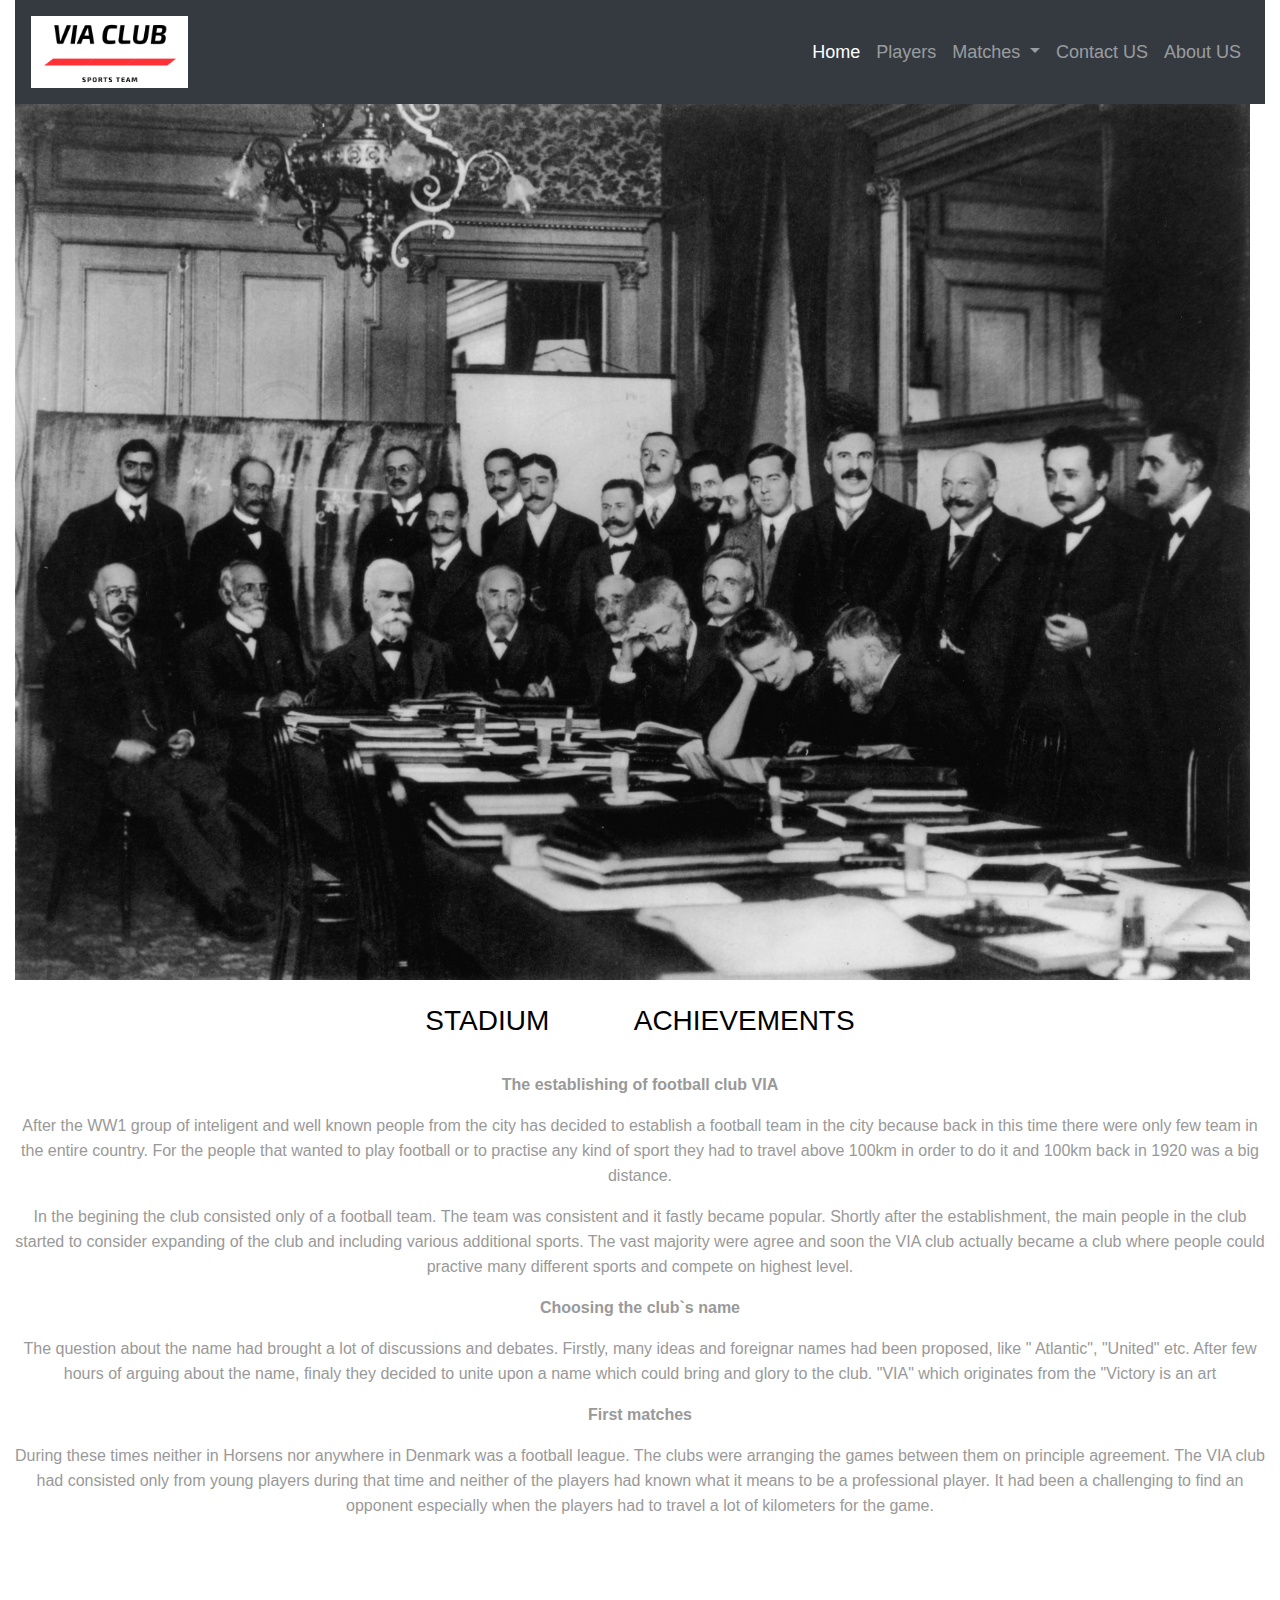
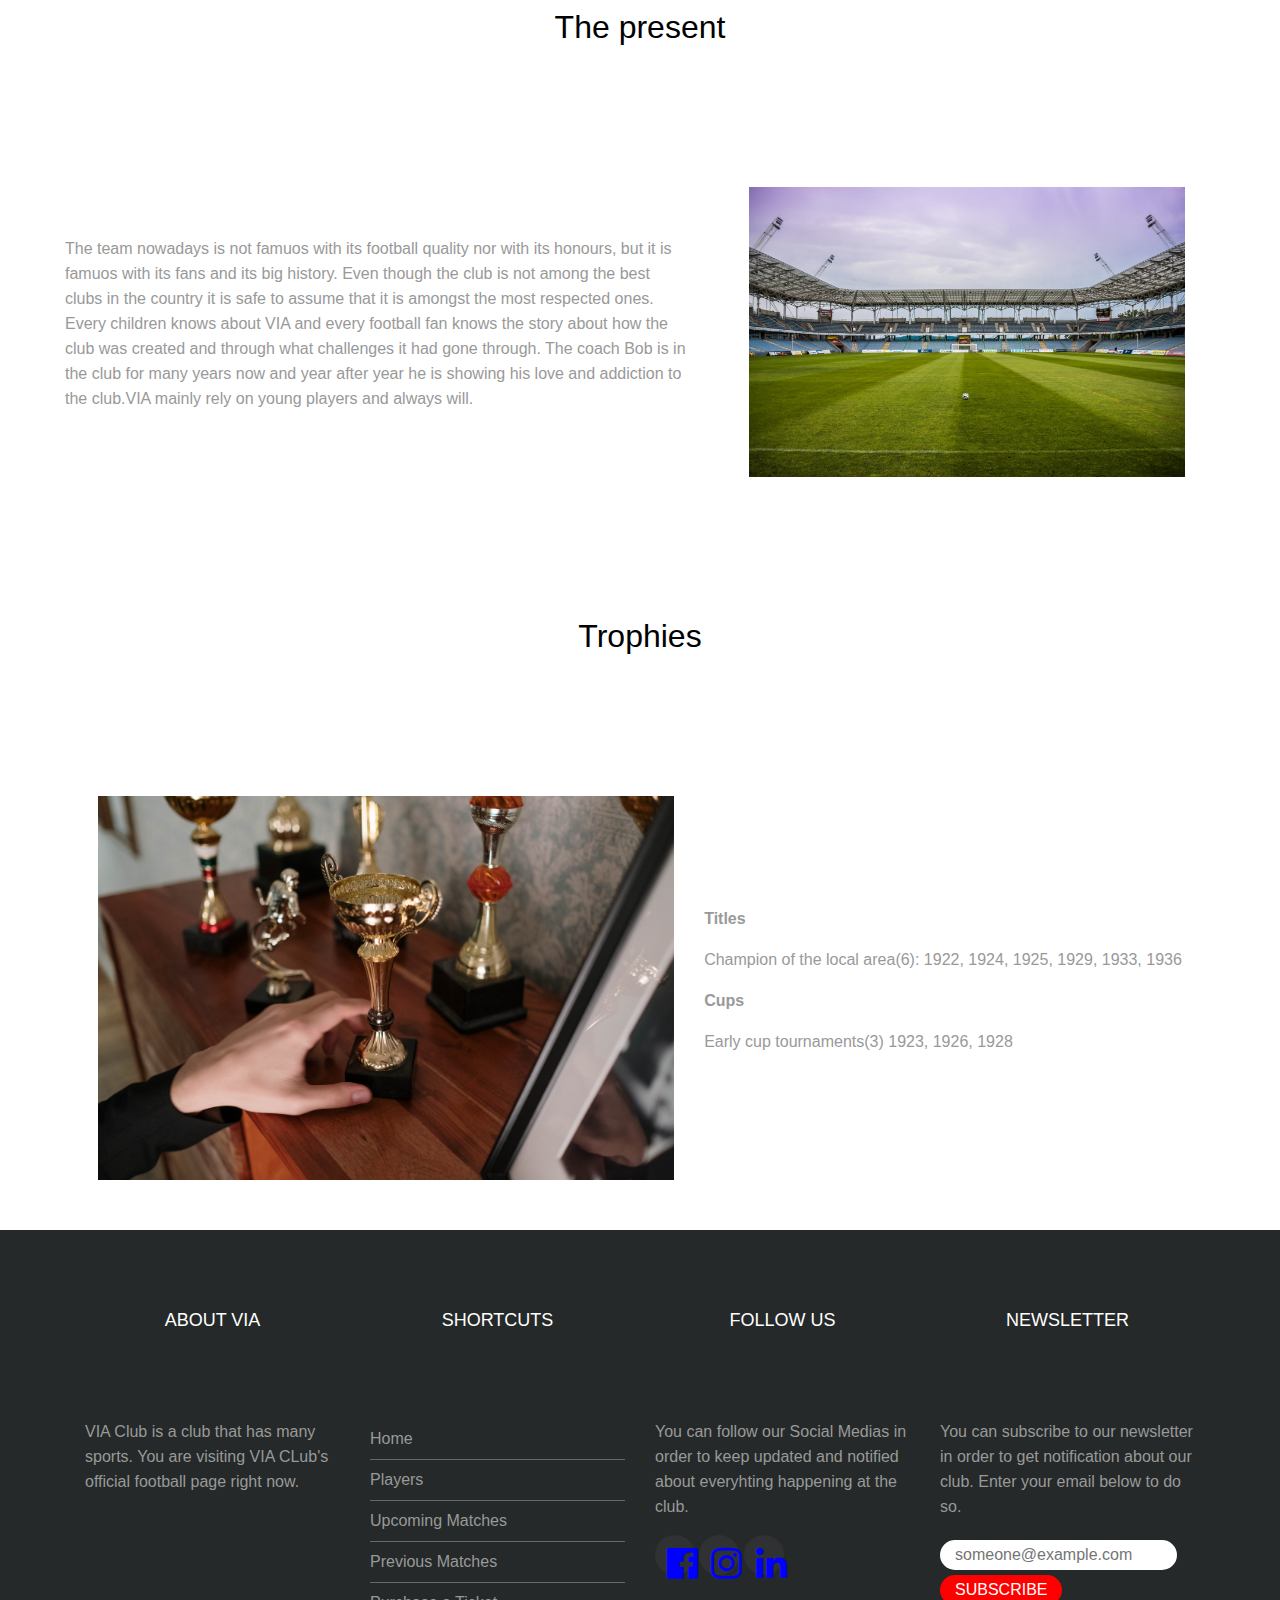
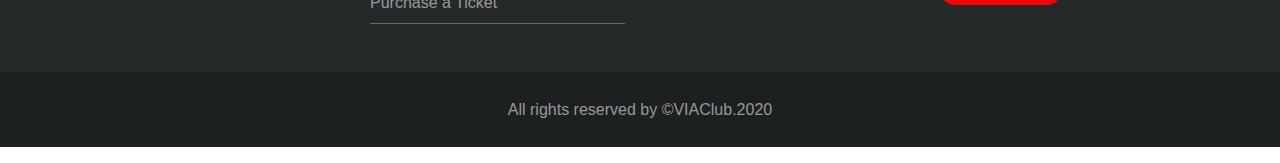
==== Finalassignment/AboutUS.html @ d6a5feca "Himal part website" ====
<!doctype html>
<html lang="en">
  <head>
    <!-- Required meta tags -->
    <meta charset="utf-8">
    <meta name="viewport" content="width=device-width, initial-scale=1, shrink-to-fit=no">

    <!-- Bootstrap CSS -->
    <link rel="stylesheet" href="https://stackpath.bootstrapcdn.com/bootstrap/4.3.1/css/bootstrap.min.css" integrity="sha384-ggOyR0iXCbMQv3Xipma34MD+dH/1fQ784/j6cY/iJTQUOhcWr7x9JvoRxT2MZw1T" crossorigin="anonymous">
    <link href="https://fonts.googleapis.com/icon?family=Material+Icons" rel="stylesheet">
    <link rel="stylesheet" href="https://cdnjs.cloudflare.com/ajax/libs/font-awesome/4.7.0/css/font-awesome.min.css">
    <link rel="stylesheet" href="styles.css">
    <link rel="stylesheet" href="css/footer.css">
    <link rel="stylesheet" href="css/navbarstyle.css">
    <link rel="stylesheet" href="css/cssAboutus.css">
   
   
    <title>About</title>
  </head>
  <body>
      <div class="container-fluid">
      <header class="header">
        <nav class="navbar container-fluid navbar-expand-lg navbar-dark bg-dark py-3">
            <img class="logo" src="images/Charcoal_with_Red_Line_Sports_Logo.png" alt="logo">
            <button class="navbar-toggler" type="button" data-toggle="collapse" data-target="#navbarSupportedContent" aria-controls="navbarSupportedContent" aria-expanded="false" aria-label="Toggle navigation">
              <span class="navbar-toggler-icon"></span>
            </button>
          
            <div class="collapse navbar-collapse" id="navbarSupportedContent">
              <ul class="navbar-nav ml-auto">
                <li class="nav-item active">
                  <a class="nav-link" href="index.html">Home <span class="sr-only">(current)</span></a>
                </li>
                
                <li class="nav-item">
                  <a class="nav-link" href="/players.html">Players</a>
                </li>
                <li class="nav-item dropdown">
                  <a class="nav-link dropdown-toggle" href="#" id="navbarDropdown" role="button" data-toggle="dropdown" aria-haspopup="true" aria-expanded="false">
                   Matches
                  </a>
                  <div class="dropdown-menu" aria-labelledby="navbarDropdown">
                    <a class="dropdown-item" href="upcomingGames.html">Upcoming Matches</a>
                    <a class="dropdown-item" href="previousGames.html">Previous Matches</a>
                    <div class="dropdown-divider"></div>
                    <a class="dropdown-item" href="#">Purchase Ticket</a>
                  </div>
                </li>
               
                <li class="nav-item">
                    <a class="nav-link" href="ContactUS.html">Contact US</a>
                  </li>
                  <li class="nav-item">
                    <a class="nav-link" href="AboutUS.html">About US</a>
                  </li>
            </div>
          </nav>
          <div class="establishment">
            <div  class="container-fluid ">
              <div  class="row">
                <div  class="col-12 col-md-9 ">
                  <div class="hero-img "><img class="est" src="images/establishment.jpg">
                    
                  </div>
                </div>
              </div>
            </div>
    
          </div>
          <section>
      
      
            <div class="container-fluid limited categorie no-padding footer text-uppercase">
              <div class="row white">
                <div class="col-12 text-center align center">
                  <a class="category-link color-dark-grey" href="#present">Stadium</a>
                  <a class="category-link color-dark-grey" href="#titles">Achievements</a>
      
                </div>
      
              </div>
            </div>
            
            <div class="History">
              <p><strong> The establishing of football club VIA</strong></p>
      
             <p>After the WW1 group of inteligent and well known people from the city has decided to establish a football team in the city because back in this time there were only few team in the entire country. For the people that wanted to play football or to practise any kind of sport they had to travel above 100km in order to do it and 100km back in 1920 was a big distance.</p> 
      
             <p>In the begining the club consisted only of a football team. The team was consistent and it fastly became popular. Shortly after the establishment, the main people in the club started to consider expanding of the club and including various additional sports. The vast majority were agree and soon the VIA club actually became a club where people could practive many different sports and compete on highest level.</p>
      
             <p><strong>Choosing the club`s name</strong></p>
      
             <p>The question about the name had brought a lot of discussions and debates. Firstly, many ideas and foreignar names had been proposed, like " Atlantic", "United" etc. After few hours of arguing about the name, finaly they decided to unite upon a name which could bring and glory to the club. "VIA" which originates from the "Victory is an art</p>
      
             <p><strong>First matches</strong></p>
      
             <p class="p">During these times neither in Horsens nor anywhere in Denmark was a football league. The clubs were arranging the games between them on principle agreement. The VIA club had consisted only from young players during that time and neither of the players had known what it means to be a professional player. It had been a challenging to find an opponent especially when the players had to travel a lot of kilometers for the game.
             </p>
            </div>
      
      
              <div class="grey">
                <h2 class="heading">The present</h2>
              <div class="the-start " id="present">
                
                <div class="text2">
                  <p>The team nowadays is not famuos with its football quality nor with its honours, but it is famuos with its fans and its big history. Even though the club is not among the best clubs in the country it is safe to assume that it is amongst the most respected ones. Every children knows about VIA and every football fan knows the story about how the club was created and through what challenges it had gone through. The coach Bob is in the club for many years now and year after year he is showing his love and addiction to the club.VIA mainly rely on young players and always will. </p>
                   </div>
                  <div class="new-stadium" > <img class="image" src="images/2021-04-13.jpg" alt=""></div>
                  
              </div>
              </div>
              
      
              
              <h2 class="heading" >Trophies</h2>
              <div class="the-start" id="titles">
                  <div class="old-stadium" > <img class="image2" src="images/trophies.jpg" alt=""></div>
                  <div class="text">
                    <p><strong>Titles</strong></p>
                    <p>Champion of the local area(6): 1922, 1924, 1925, 1929, 1933, 1936</p>
                    <p><strong>Cups</strong></p>
                    <p>Early cup tournaments(3) 1923, 1926, 1928</p>
                     </div>
              </div>
      
          </section>

      </header>
      
    </div>  

    
    <footer>
        <div class="footer-top">
            <div class="container">
                <div class="row">
                    <div class="col-md-3 col-sm-6 col-xs-12  segment-one">
                        <h3 class="footer-head text-center ">About VIA</h3>
                    <p>VIA Club is a club that has many sports. You are visiting VIA CLub's official football page right now.</p>

                    </div>
                    <div class="col-md-3 col-sm-6 col-xs-12  segment-two">
                        <h2 class="footer-head text-center">Shortcuts</h2>
                        <ul>
                            <li> <a href="index.html">Home</a> </li>
                            <li> <a href="players.html">Players</a> </li>
                            <li> <a href="upcomingGames.html">Upcoming Matches</a> </li>
                            <li> <a href="previousGames.html">Previous Matches</a></li>
                            <li> <a href="#">Purchase a Ticket</a> </li>
                        

                        </ul>

                </div>
                <div class="col-md-3 col-sm-6 col-xs-12 segment-three">
                    <h2 class="footer-head text-center">Follow US</h2>
                    <p>You can follow our Social Medias in order to keep updated and notified about everyhting happening at the club.</p>
                    <a href="https://www.facebook.com/VIASoftwareEng" target="_blank"><i class="fa fa-facebook-official" style="font-size:36px"></i></a> 
                                       <a href="https://www.instagram.com/viauniversitycollege/?hl=en" target="_blank"> <i class="fa fa-instagram" style="font-size:36px"></i></a>
                                       <a href="https://dk.linkedin.com/school/via-university-college/" target="_blank"><i class="fa fa-linkedin" style="font-size:36px" ></i></a>
                </div>
                <div class="col-md-3 col-sm-6 col-xs-12 segment-four">
                   <h2 class="footer-head text-center">Newsletter</h2>
                    <p> You can subscribe to our newsletter in order to get notification about our club. Enter your email below to do so.</p>
                    <form  action="">
                    <input type="email" placeholder="someone@example.com">
                    <input type="submit" value="Subscribe">
                </form>
                </div>
            </div>
        </div>
        <br><br>

        <p class="footer-bottom-text">All rights reserved by &copy;VIAClub.2020 </p>
    </footer>
    <script src="https://code.jquery.com/jquery-3.3.1.slim.min.js" integrity="sha384-q8i/X+965DzO0rT7abK41JStQIAqVgRVzpbzo5smXKp4YfRvH+8abtTE1Pi6jizo" crossorigin="anonymous"></script>
    <script src="https://cdnjs.cloudflare.com/ajax/libs/popper.js/1.14.7/umd/popper.min.js" integrity="sha384-UO2eT0CpHqdSJQ6hJty5KVphtPhzWj9WO1clHTMGa3JDZwrnQq4sF86dIHNDz0W1" crossorigin="anonymous"></script>
    <script src="https://stackpath.bootstrapcdn.com/bootstrap/4.3.1/js/bootstrap.min.js" integrity="sha384-JjSmVgyd0p3pXB1rRibZUAYoIIy6OrQ6VrjIEaFf/nJGzIxFDsf4x0xIM+B07jRM" crossorigin="anonymous"></script>
  </body>

  
</html>
---- Finalassignment/css/footer.css ----
p{
    color: #999;
    line-height: 25px
}
.footer-head{
    color: #fff;
    padding: 80px 0 80px;
    font-size: 18px;
}
.footer-top{
    background: #252929;
}
.segment-one h3{
    color: #fff;
    text-transform: uppercase;

}
.segment-two h2{
    color: #fff;
    text-transform: uppercase;
}
.segment-two h2::before{
    color: #c65039;
    padding-right: 10px;
}
.segment-two ul{
    margin: 0;
    padding:0;
    list-style: none;
}
.segment-two ul li {
    border-bottom: 1px solid rgba(255, 255, 255, 0.3);
    line-height: 40px;
}
.segment-two ul li a {
  color: #999;
  text-decoration: none ;
  
}
.segment-two ul li a:hover {
    color:red;
    text-decoration: underline ;
    
  }
.segment-three h2{
    color: #fff;
    text-transform: uppercase;
}
.segment-three h2::before{
    color: #c65039;
    padding-right: 10px;
}
.segment-three a{
    background: #49484948;
    width: 40px;
    height:40px ;
    display: inline-block;
    border-radius: 50%;

}
.segment-three a i{
font-size: 20px;
color: blue;
padding: 10px 12px;
}
.segment-four h2{
    color: white;
    text-transform: uppercase;
    font-size: large;
}
.segment-four h2::before{
    color: #c65039;
    padding-right: 10px;
    
}
.segment-four form input[type=submit]{
    background: red;
    border: none;
    padding: 3px 15px;
    margin-top: 5px;
    color:white ;
    text-transform: uppercase;
    border-radius: 50px;

}

.segment-four form input[type=email]{
  
    border: none;
    padding: 3px 15px;
    margin-top: 5px;
    color:black ;
    border-radius: 20px;
    box-decoration-break: inherit;
    border: spacing 0;
}
.footer-bottom-text{
    text-align: center;
    background: rgba(0, 0, 0, 0.2);
    line-height: 75px;
}
---- Finalassignment/css/navbarstyle.css ----
.navbar .nav-item{
    font-size: large;

}

.navbar-image{
    width: 100px;
    height: 50px;

}
.navbar{
    background:#252929 ;
}
---- Finalassignment/css/cssAboutus.css ----
.heading{
    text-align: center;
    padding:10vh 0;
    background-color: white;
    margin-bottom: 0;
    color: black;
    margin-top: 0;
}

.the-start{
    display: flex;
    justify-content: center;
    align-items: center;
    padding: 50px;
    background-color: white;
    
}


.image{
    width: 100%;
   
    padding-right: 30px;

}
.text{
    padding-left: 30px;
}
.text2{
    padding-right: 30px;
}

.grey{
    background:#252927;
    color: white;
}

.new-stadium{
    padding-left: 30px;
}
.establishment
{
margin-bottom: 0;

}
.est{
   width: 100%;
   margin-bottom: 0;
   margin-left: -15px;
}
.History{
    background-color: white;
    margin-bottom: 0;
    text-align: center;
}
.hero-img
{
    width:96.5vw;

}
.white
{
    background-color: white;
    padding-top: 20px;
    padding-bottom: 30px;
    color: black;
    
}
.category-link
{
    font-size: 28px;
    margin: 40px;
    padding-bottom: 20px;
    color: black;
}

.p
{
    margin-bottom: 0;
}
.image2
{
    width: 45vw;
}
.logo
{
    height: 8vh;

}
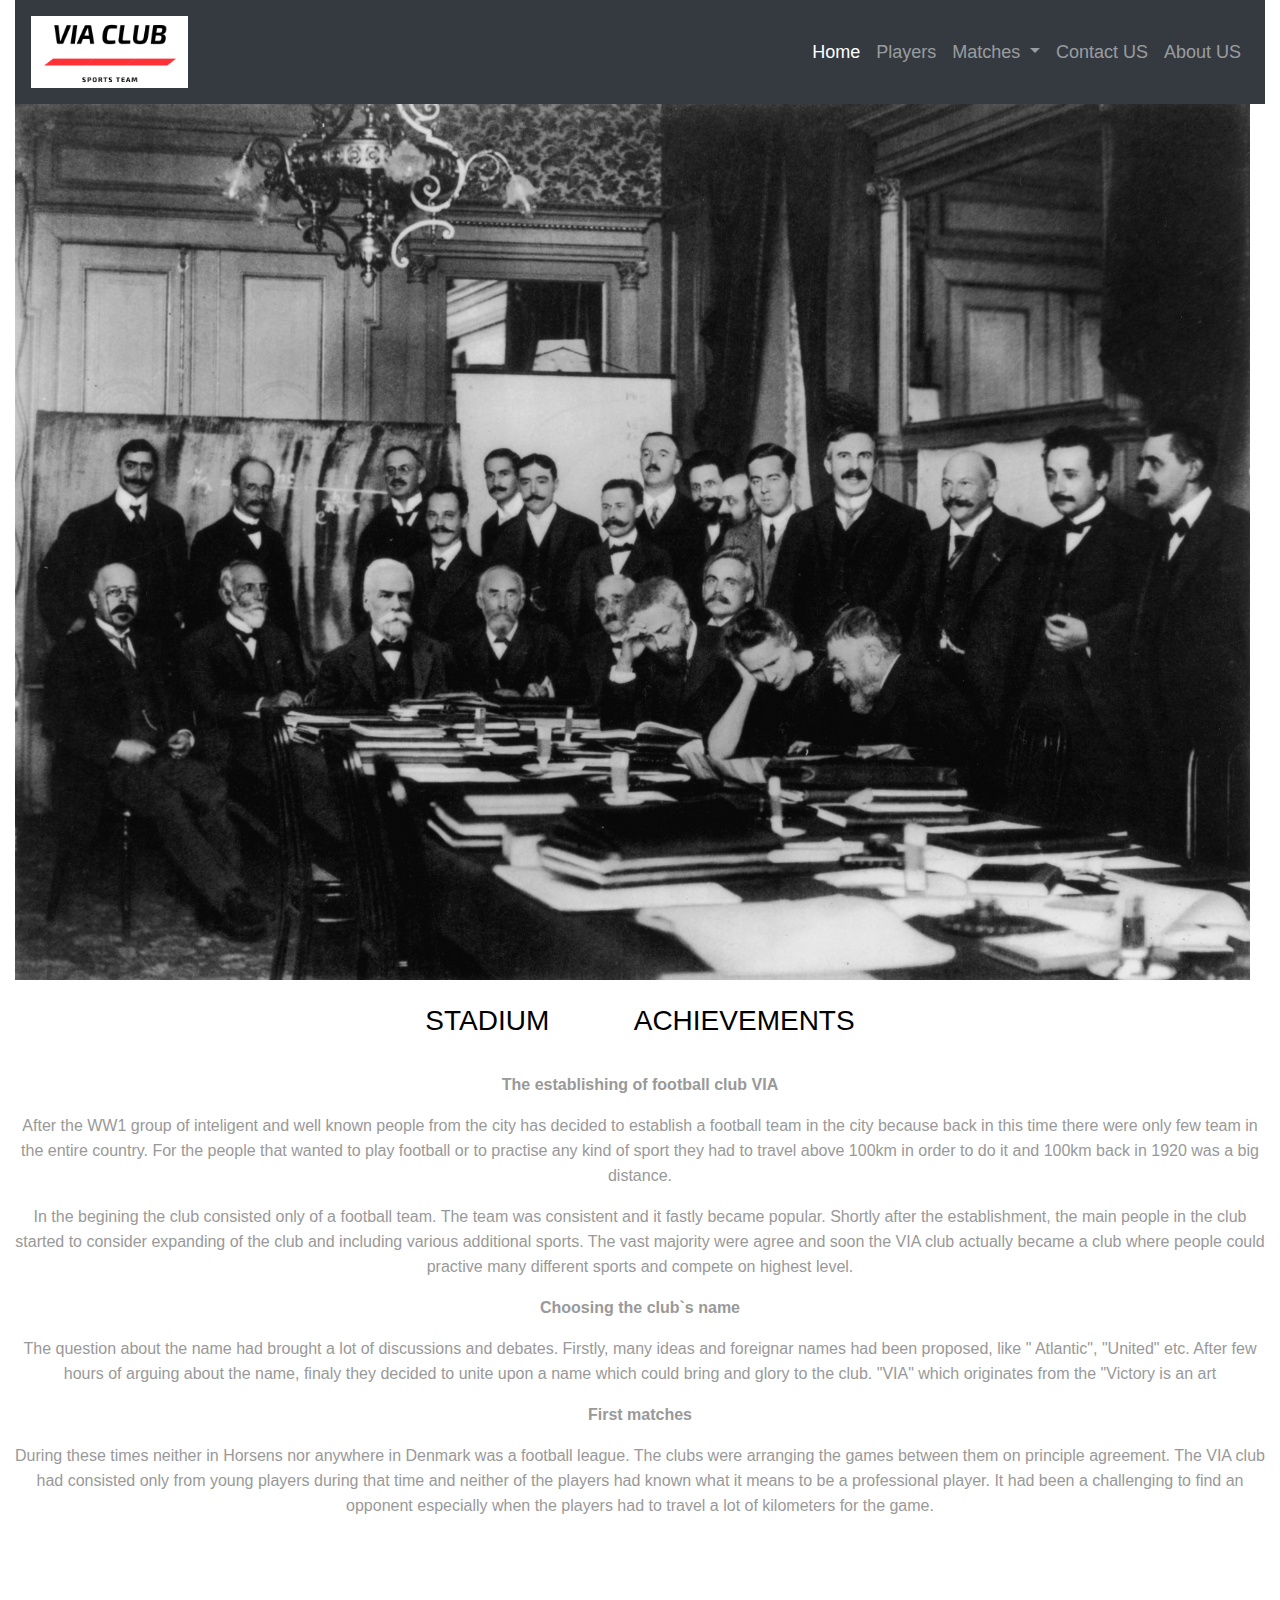
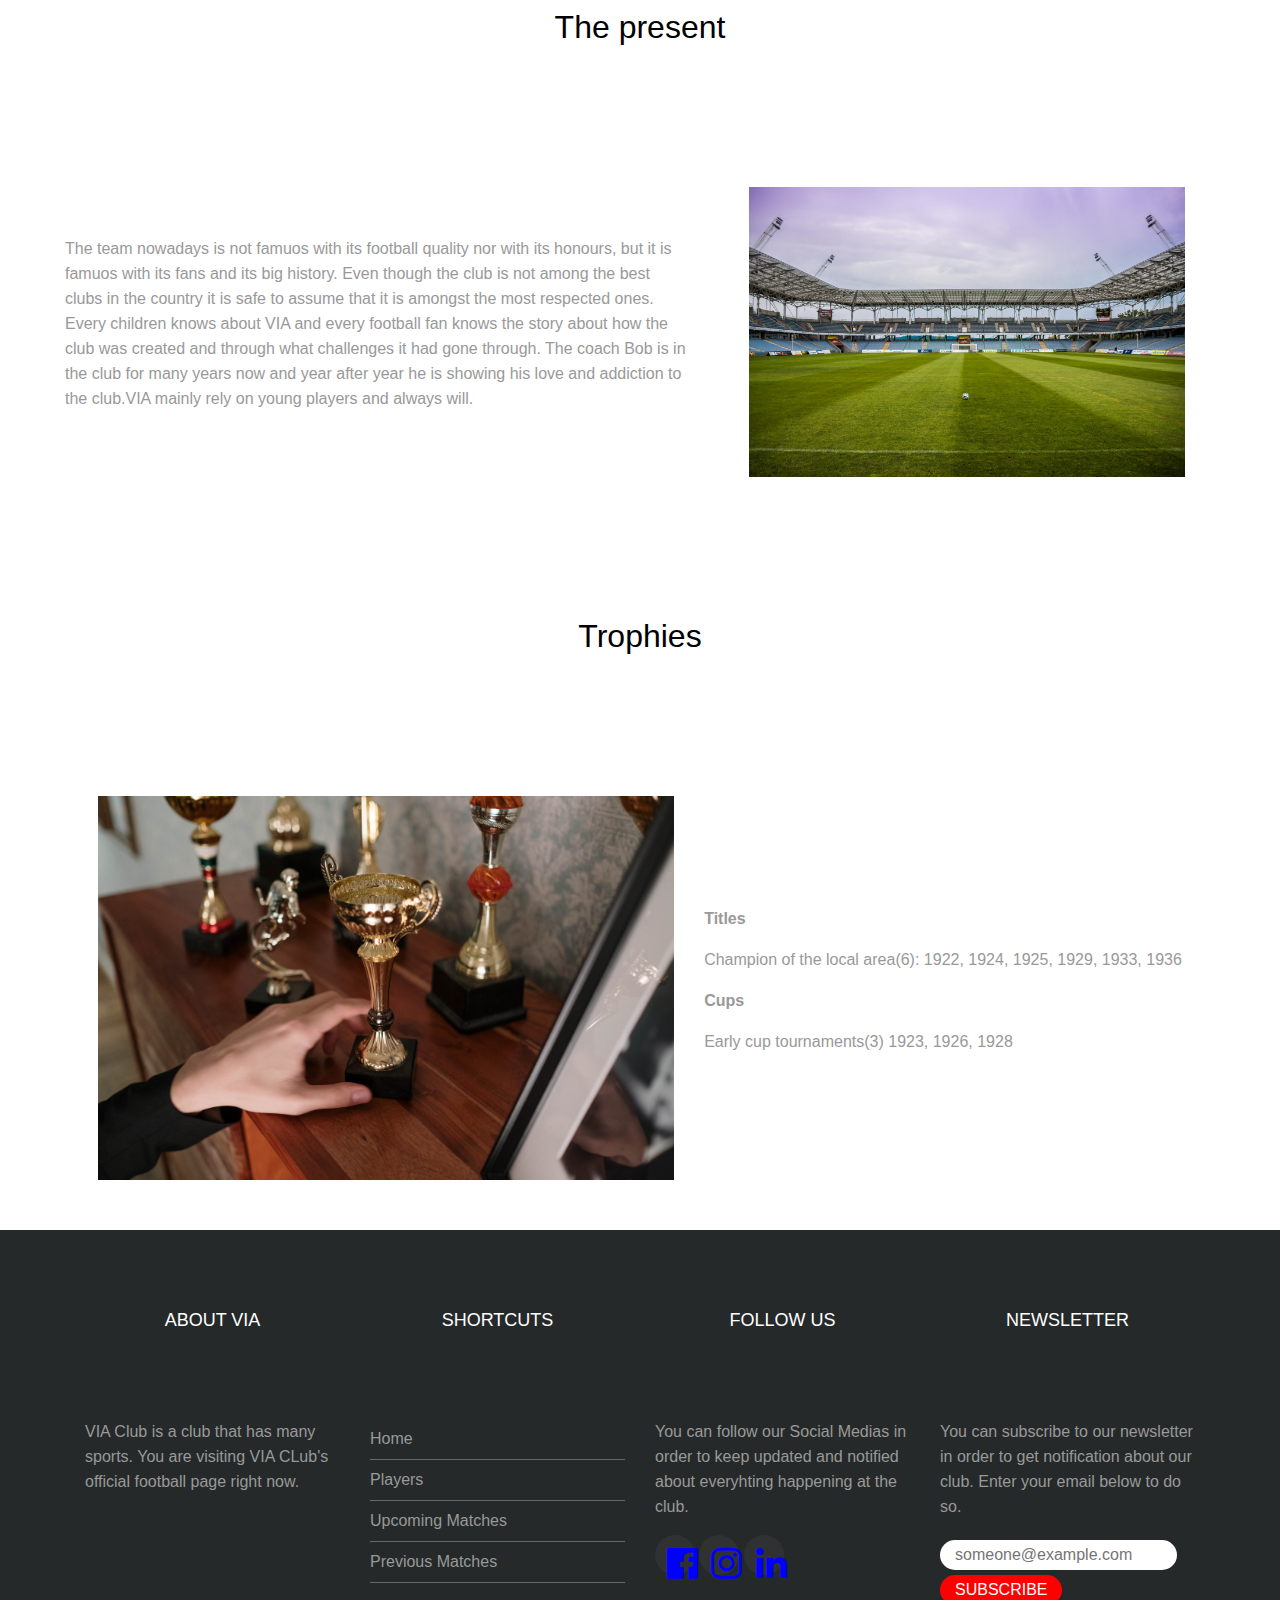
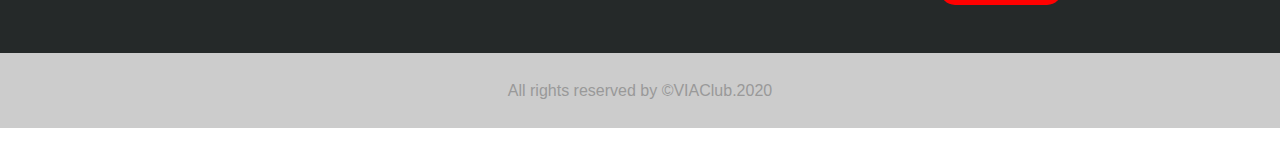
==== commit c9e92c18: "Update on website" ====
--- a/Finalassignment/AboutUS.html
+++ b/Finalassignment/AboutUS.html
@@ -33,7 +33,7 @@
                 </li>
                 
                 <li class="nav-item">
-                  <a class="nav-link" href="/players.html">Players</a>
+                  <a class="nav-link" href="players.html">Players</a>
                 </li>
                 <li class="nav-item dropdown">
                   <a class="nav-link dropdown-toggle" href="#" id="navbarDropdown" role="button" data-toggle="dropdown" aria-haspopup="true" aria-expanded="false">
@@ -42,8 +42,6 @@
                   <div class="dropdown-menu" aria-labelledby="navbarDropdown">
                     <a class="dropdown-item" href="upcomingGames.html">Upcoming Matches</a>
                     <a class="dropdown-item" href="previousGames.html">Previous Matches</a>
-                    <div class="dropdown-divider"></div>
-                    <a class="dropdown-item" href="#">Purchase Ticket</a>
                   </div>
                 </li>
                
@@ -53,6 +51,7 @@
                   <li class="nav-item">
                     <a class="nav-link" href="AboutUS.html">About US</a>
                   </li>
+              </ul>
             </div>
           </nav>
           <div class="establishment">
@@ -147,7 +146,6 @@
                             <li> <a href="players.html">Players</a> </li>
                             <li> <a href="upcomingGames.html">Upcoming Matches</a> </li>
                             <li> <a href="previousGames.html">Previous Matches</a></li>
-                            <li> <a href="#">Purchase a Ticket</a> </li>
                         
 
                         </ul>
@@ -163,15 +161,16 @@
                 <div class="col-md-3 col-sm-6 col-xs-12 segment-four">
                    <h2 class="footer-head text-center">Newsletter</h2>
                     <p> You can subscribe to our newsletter in order to get notification about our club. Enter your email below to do so.</p>
-                    <form  action="">
+                    <form  action="./#">
                     <input type="email" placeholder="someone@example.com">
                     <input type="submit" value="Subscribe">
                 </form>
                 </div>
             </div>
         </div>
+        
         <br><br>
-
+        </div>
         <p class="footer-bottom-text">All rights reserved by &copy;VIAClub.2020 </p>
     </footer>
     <script src="https://code.jquery.com/jquery-3.3.1.slim.min.js" integrity="sha384-q8i/X+965DzO0rT7abK41JStQIAqVgRVzpbzo5smXKp4YfRvH+8abtTE1Pi6jizo" crossorigin="anonymous"></script>
